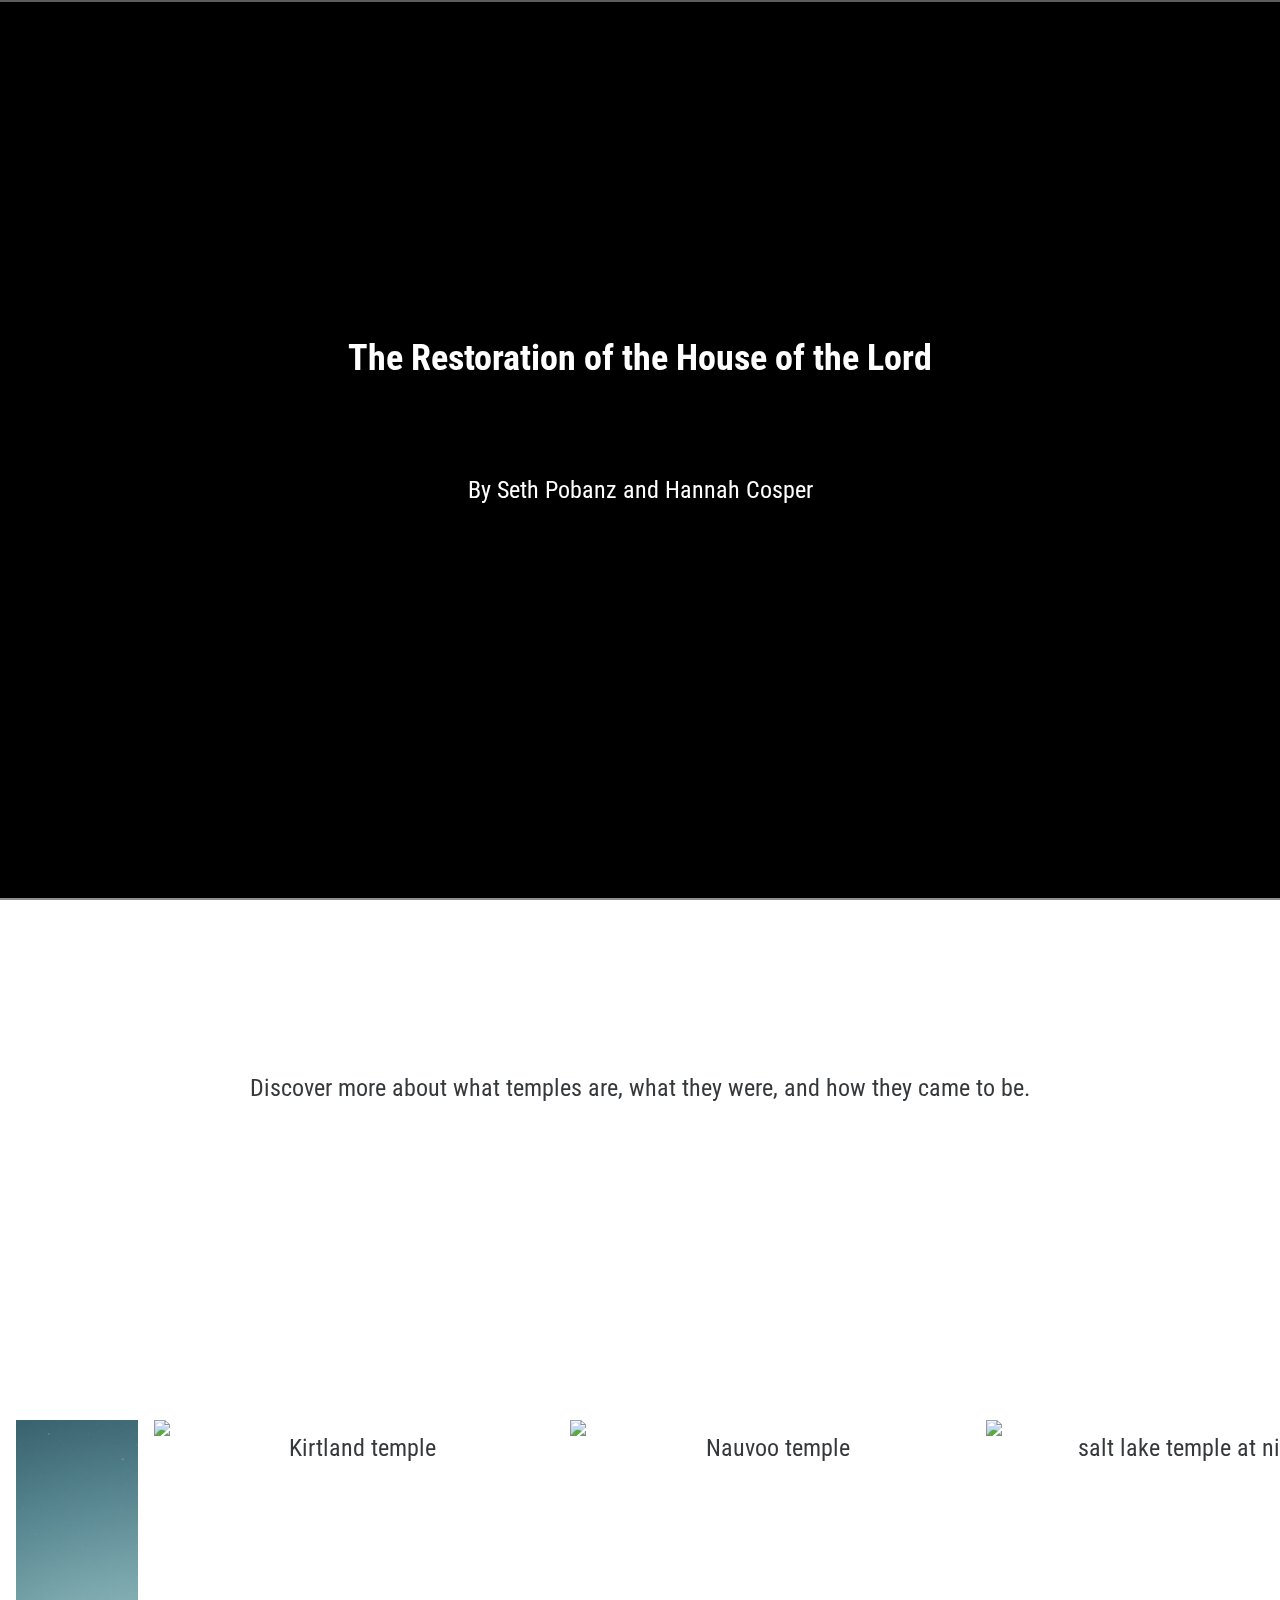
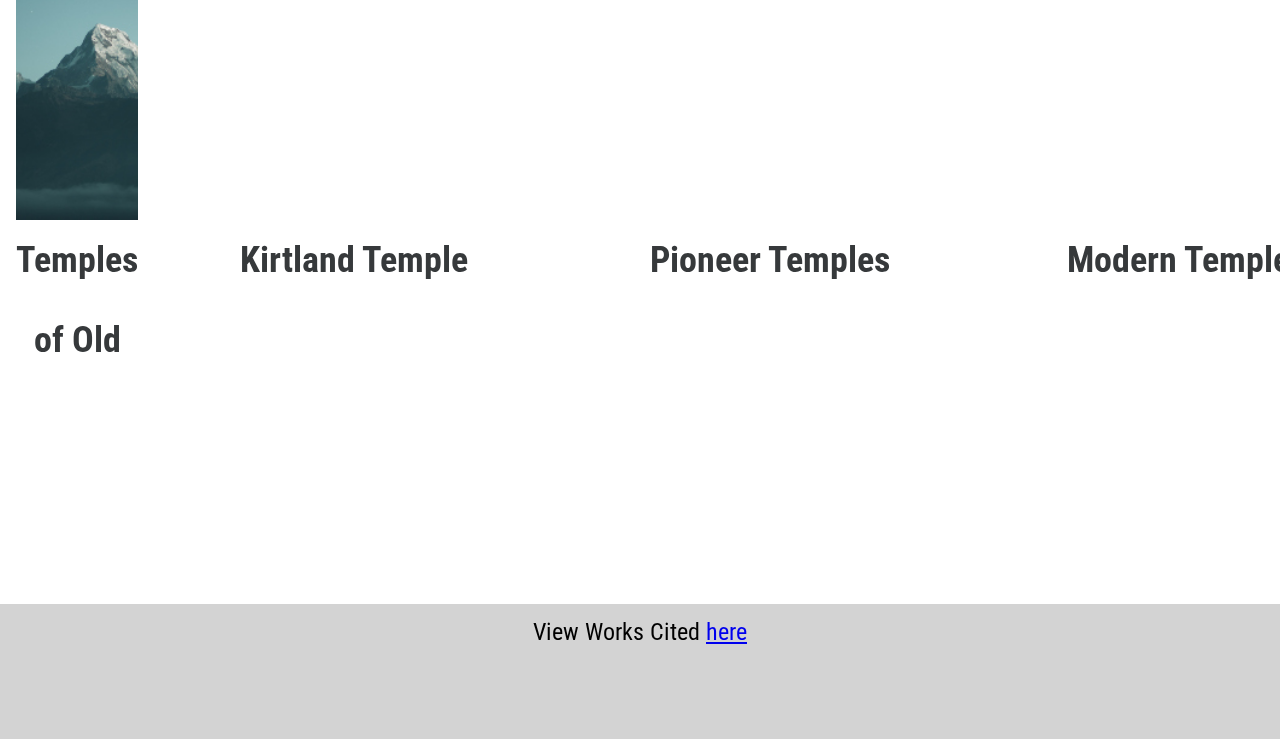
==== index.html @ 6c3a5471 "finalproject" ====
<!DOCTYPE html>
<html lang="en">

<head>
  <meta charset="UTF-8">
  <meta http-equiv="X-UA-Compatible" content="IE=edge">
  <meta name="viewport" content="width=device-width, initial-scale=1.0">
  <title>The Restoration of House of the Lord</title>
  <link rel="preconnect" href="https://fonts.googleapis.com">
  <link rel="preconnect" href="https://fonts.gstatic.com" crossorigin>
  <link href="https://fonts.googleapis.com/css2?family=Anton&family=Roboto+Condensed:wght@300&display=swap"
    rel="stylesheet">
  <link rel="stylesheet" href="styles/main.css">
</head>

<body>


  <div class="hero">
    <div class="video-background">
      <div class="video-foreground">
        <iframe
          src="https://www.youtube.com/embed/NmgBdAP6o-s?playlist=NmgBdAP6o-s&start=4&controls=0&autoplay=1&mute=1&loop=1"
          title="YouTube video player" allow="loop; autoplay"></iframe>
      </div>
    </div>

    <div class="text-wrapper">
      <h2>The Restoration of the House of the Lord</h2>
      <p>By Seth Pobanz and Hannah Cosper</p>
    </div>
  </div>

  <main>

    <p class="welcome">Discover more about what temples are, what they were, and how they came to be.</p>


  </main>

  <section class="cards">


    <a href="card one/cardone.html" class="card">
      <img src="images/card-mountain.jpg" alt="Mountain" width="500" height="500">
      <h2>Temples of Old</h2>
    </a>
    <a href="card two/cardtwo.html" class="card">
      <img src="https://churchofjesuschristtemples.org/assets/img/temples/kirtland-temple/kirtland-temple-1275-main.jpg"
        alt="Kirtland temple" width="500" height="500">
      <h2>Kirtland Temple</h2>
    </a>
    <a href="card three/cardthree.html" class="card">
      <img
        src="https://churchofjesuschristtemples.org/assets/img/temples/st.-george-utah-temple/st.-george-utah-temple-15361-main.jpg"
        alt="Nauvoo temple" width="500" height="500">
      <h2>Pioneer Temples</h2>
    </a>
    <a href="card four/cardfour.html" class="card">
      <img
        src="https://images.discerningassets.com/image/upload/c_fill,h_1000,w_1000/c_fit,fl_relative,h_1.0,o_100,w_1.0/c_fill,w_1000,h_1000/v1619552957/Rome_Temple_Scott_Jarvie_web_erdi9a.jpg"
        alt="salt lake temple at night" width="500" height="500">
      <h2>Modern Temples</h2>
    </a>
  </section>
  <footer>

    <p>View Works Cited <a href="workscited/workscited.html">here</a></p>

  </footer>
</body>

</html>
---- styles/main.css ----
:root {
  --color-font: #36393b;
  --color-primary: #a5d8ff;
  --color-secondary: #afd0d6;
  --accent-one: #bfb6bb;
  --accent-two: #c49799;
}

* {
  margin: 0;
  line-height: calc(2em + 0.5rem);
}

*,
*::before,
*::after {
  box-sizing: border-box;
}
body {
  font-family: "Roboto Condensed", sans-serif;
  color: var(--color-font);
  font-size: 1.5rem;
}
main {
  margin: 0 auto;
  padding: 0 1rem;
  max-width: 80rem;
  text-align: left;
}
main picture {
  display: flex;
  flex-direction: column;
  align-items: center;
  justify-content: center;
}

main .welcome {
  text-align: center;
}
h1 {
  color: var(--color-font);
  font-family: "Anton", sans-serif;
  font-size: 5rem;
  display: flex;
  flex-direction: column;
  align-items: center;
  justify-content: center;

  margin-top: 1em;
}
h2 {
  display: flex;
  flex-direction: column;
  align-items: center;
  justify-content: center;
}
h3 {
  color: #36393b;
  font-family: "Anton", sans-serif;
  font-size: 3rem;
  padding: 3rem;
  text-decoration: underline;
}
ul {
  list-style: none;
  text-align: left;
}

p {
  margin: 4rem;
}
main a {
  text-decoration: none;
  color: darkblue;
}
main a:hover {
  color: #c49799;
}

.hero {
  position: relative;
  overflow: hidden;
  height: 100vh;
  margin-bottom: 10rem;
}
.video-background {
  background: #000;
  position: absolute;
  inset: 0;
  z-index: -99;
}

.video-foreground,
.video-background iframe {
  position: absolute;
  top: 0;
  left: 0;
  width: 100%;
  height: 100%;
  pointer-events: none;
}
.hero .text-wrapper {
  position: absolute;
  top: 0;
  left: 0;
  right: 0;
  bottom: 0;
  background-color: rgba(0, 0, 0, 0.4);

  display: flex;
  flex-direction: column;
  align-items: center;
  justify-content: center;

  padding: 0 2rem;
  color: #ffff;
}
header {
  display: block;
  background-color: lightgray;
}
body header nav ul {
  display: flex;
  flex-direction: row;
  justify-content: space-around;
  list-style: none;
}

.button {
  color: var(--color-font);
  font-family: "Anton", sans-serif;
  font-size: 3rem;
  text-decoration: none;
  transition: color 300ms ease;
}
.button[href]:hover {
  color: var(--accent-two);
}

.cards {
  display: flex;
  gap: 1rem;
  margin: 0 0rem;
  padding-top: 15rem;
  padding-left: 1rem;
  padding-right: 1rem;
}
.cards img {
  width: 100%;
  max-width: 100%;
  height: 400px;
  object-fit: cover;
  display: block;
}
.card {
  transition: color 300ms;
  flex: 1 1 0;
  margin-bottom: 10rem;
  text-decoration: none;
  color: var(--color-font);
  text-align: center;
}

.card:hover {
  color: var(--accent-two);
}

footer {
  display: block;
  color: black;
  background-color: lightgray;
  height: 15vh;
  text-align: center;
}

body .panel {
  display: grid;
  grid-template-columns: repeat(2, 1fr);
  grid-template-rows: repeat(1, 1fr);
  padding: 2rem;
}

body .panel .text-wrapper {
  grid-column: 1;
}
body .panel .image-wrapper {
  grid-column: 2;
}
.panel li {
  list-style: circle;
}

.modernpanel {
  display: grid;
  grid-template-columns: repeat(2, 1fr);
  grid-template-rows: repeat(1, 1fr);
  padding: 2rem;
}

@media (min-aspect-ratio: 16/9) {
  .video-foreground {
    height: 300%;
    top: -100%;
  }
}
@media (max-aspect-ratio: 16/9) {
  .video-foreground {
    width: 300%;
    left: -100%;
  }
}
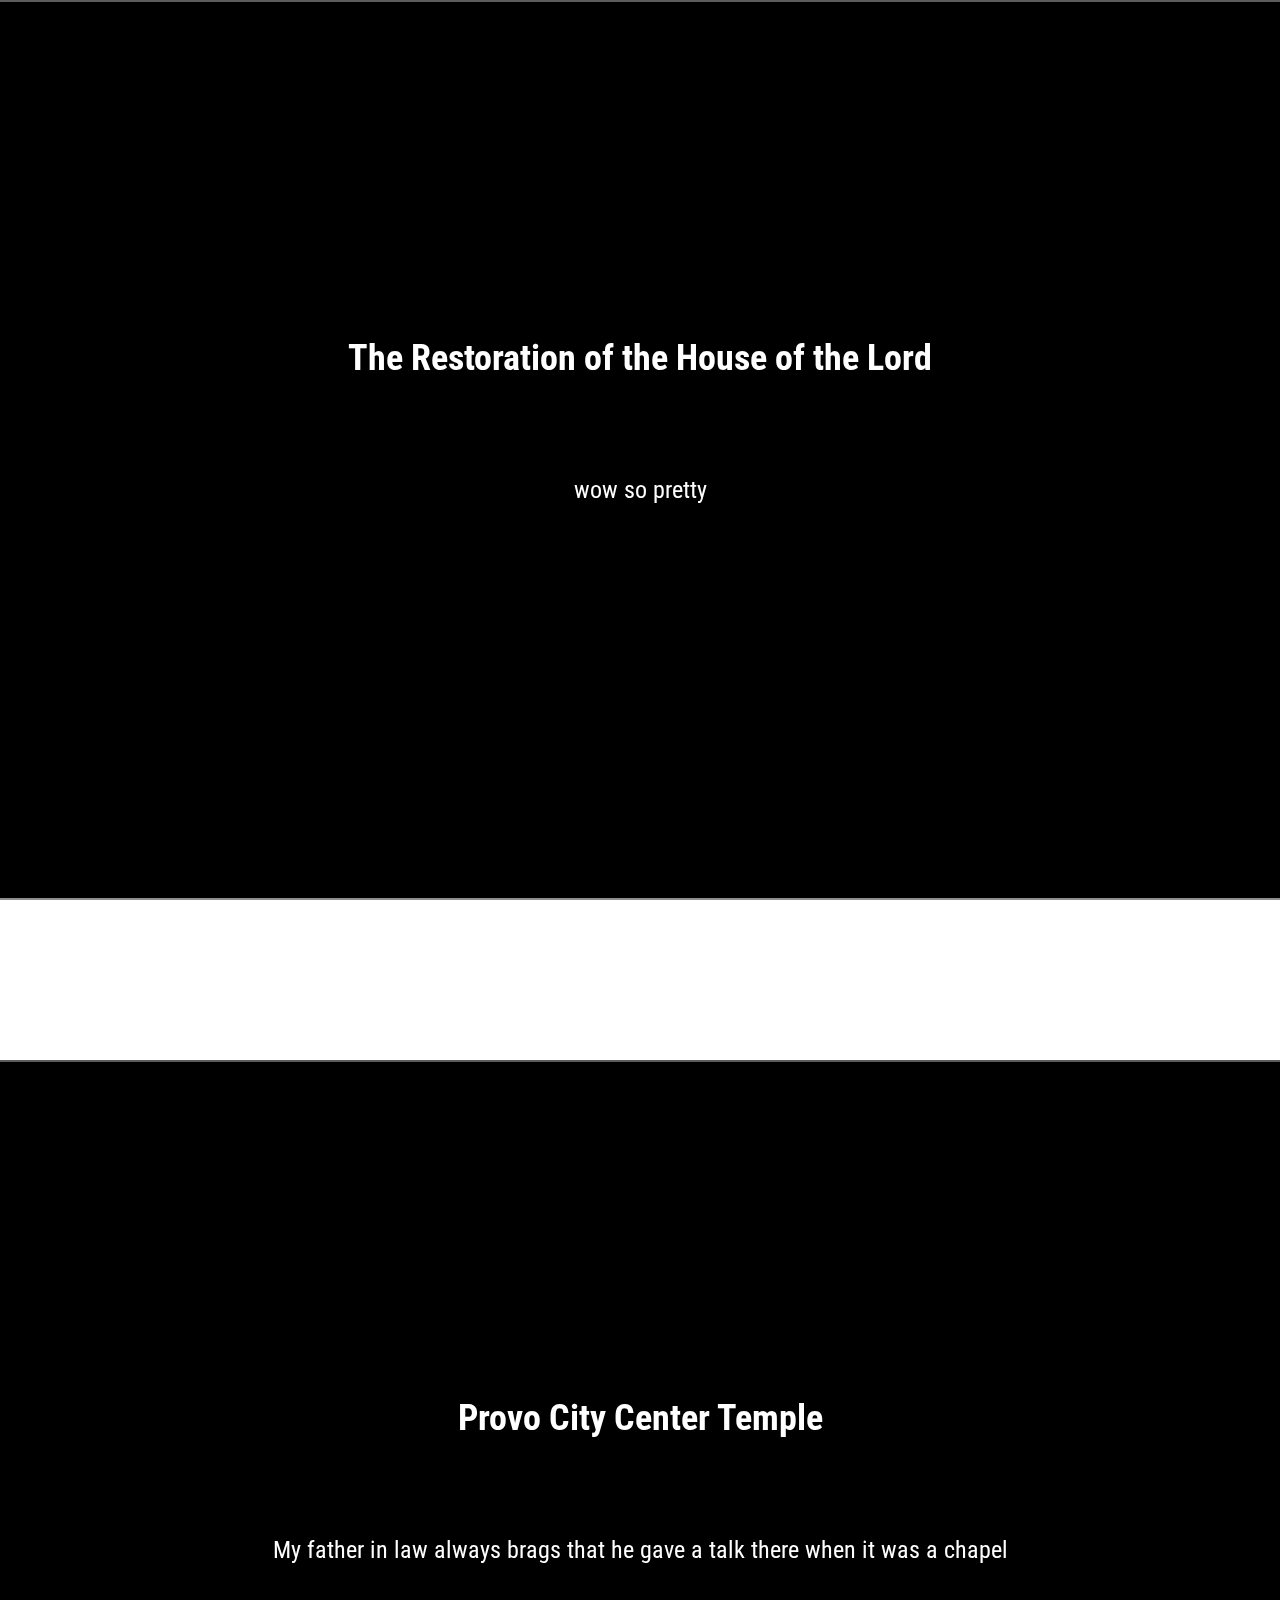
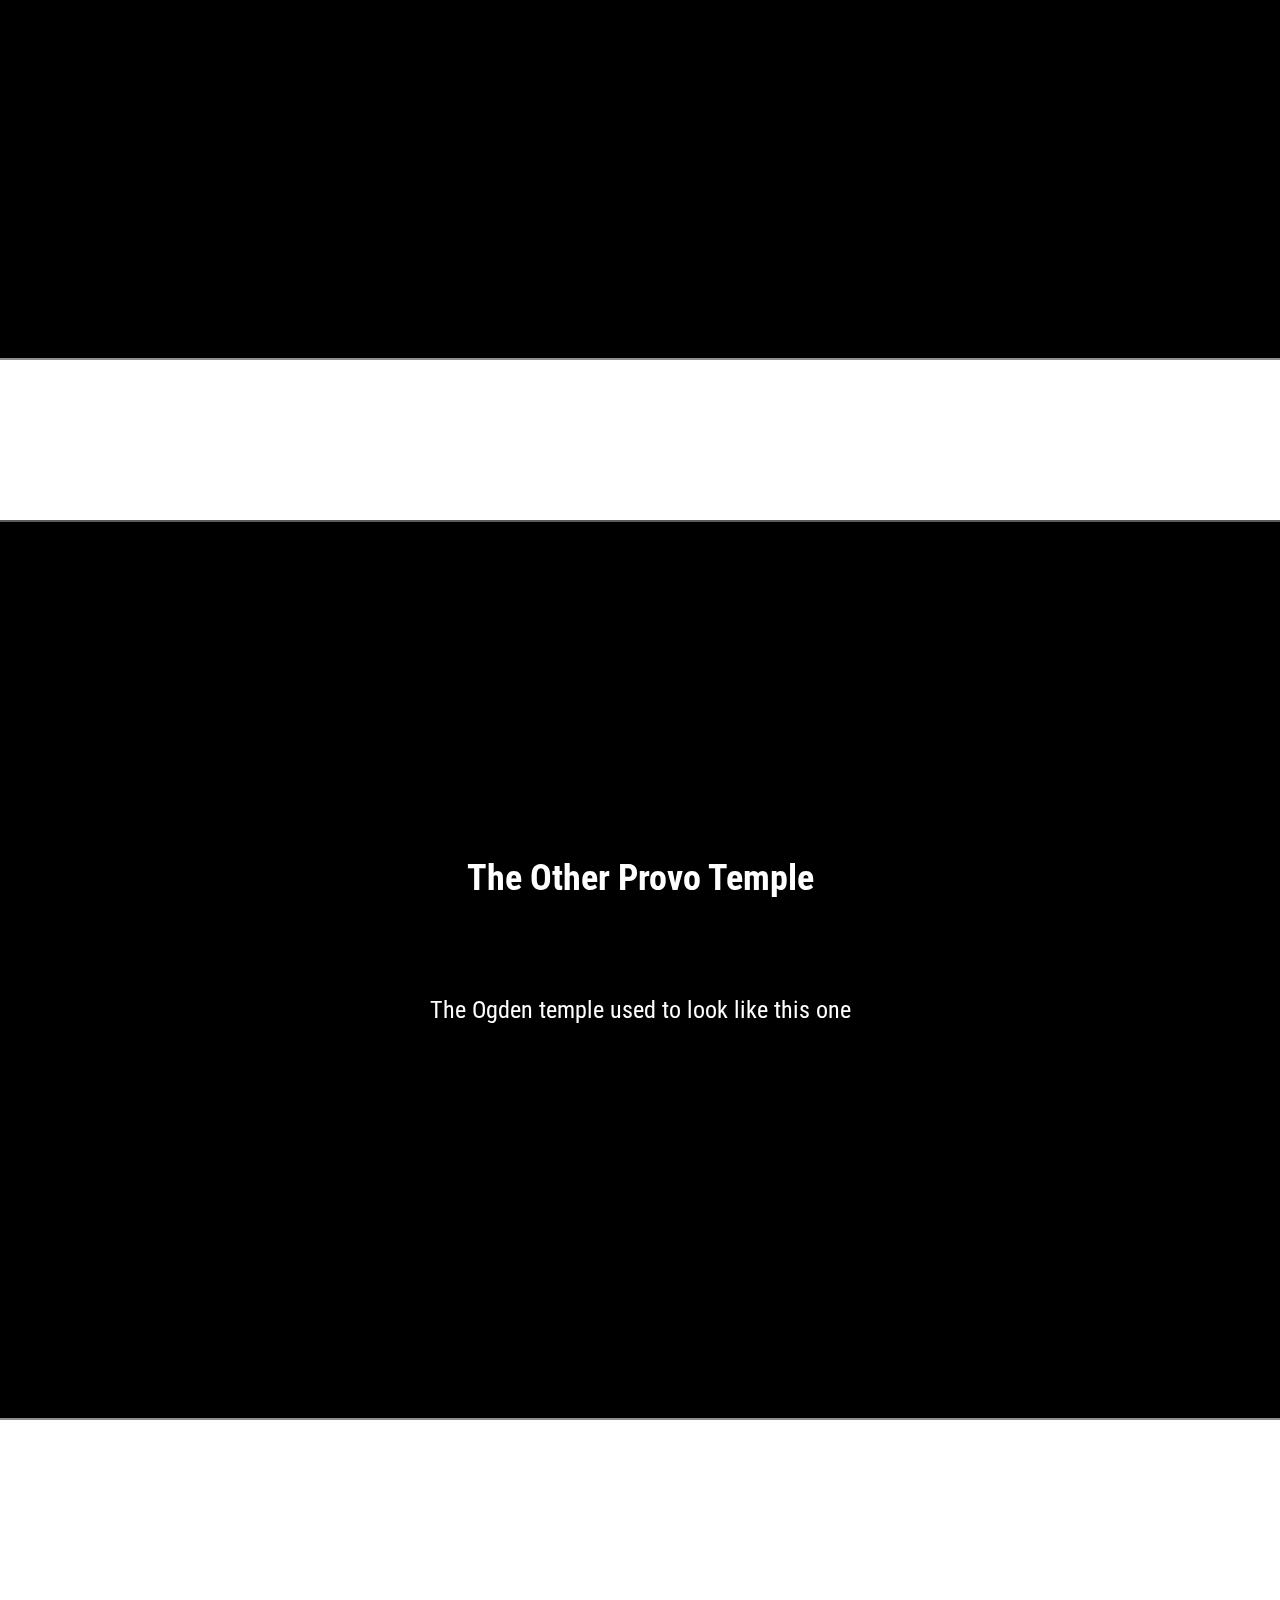
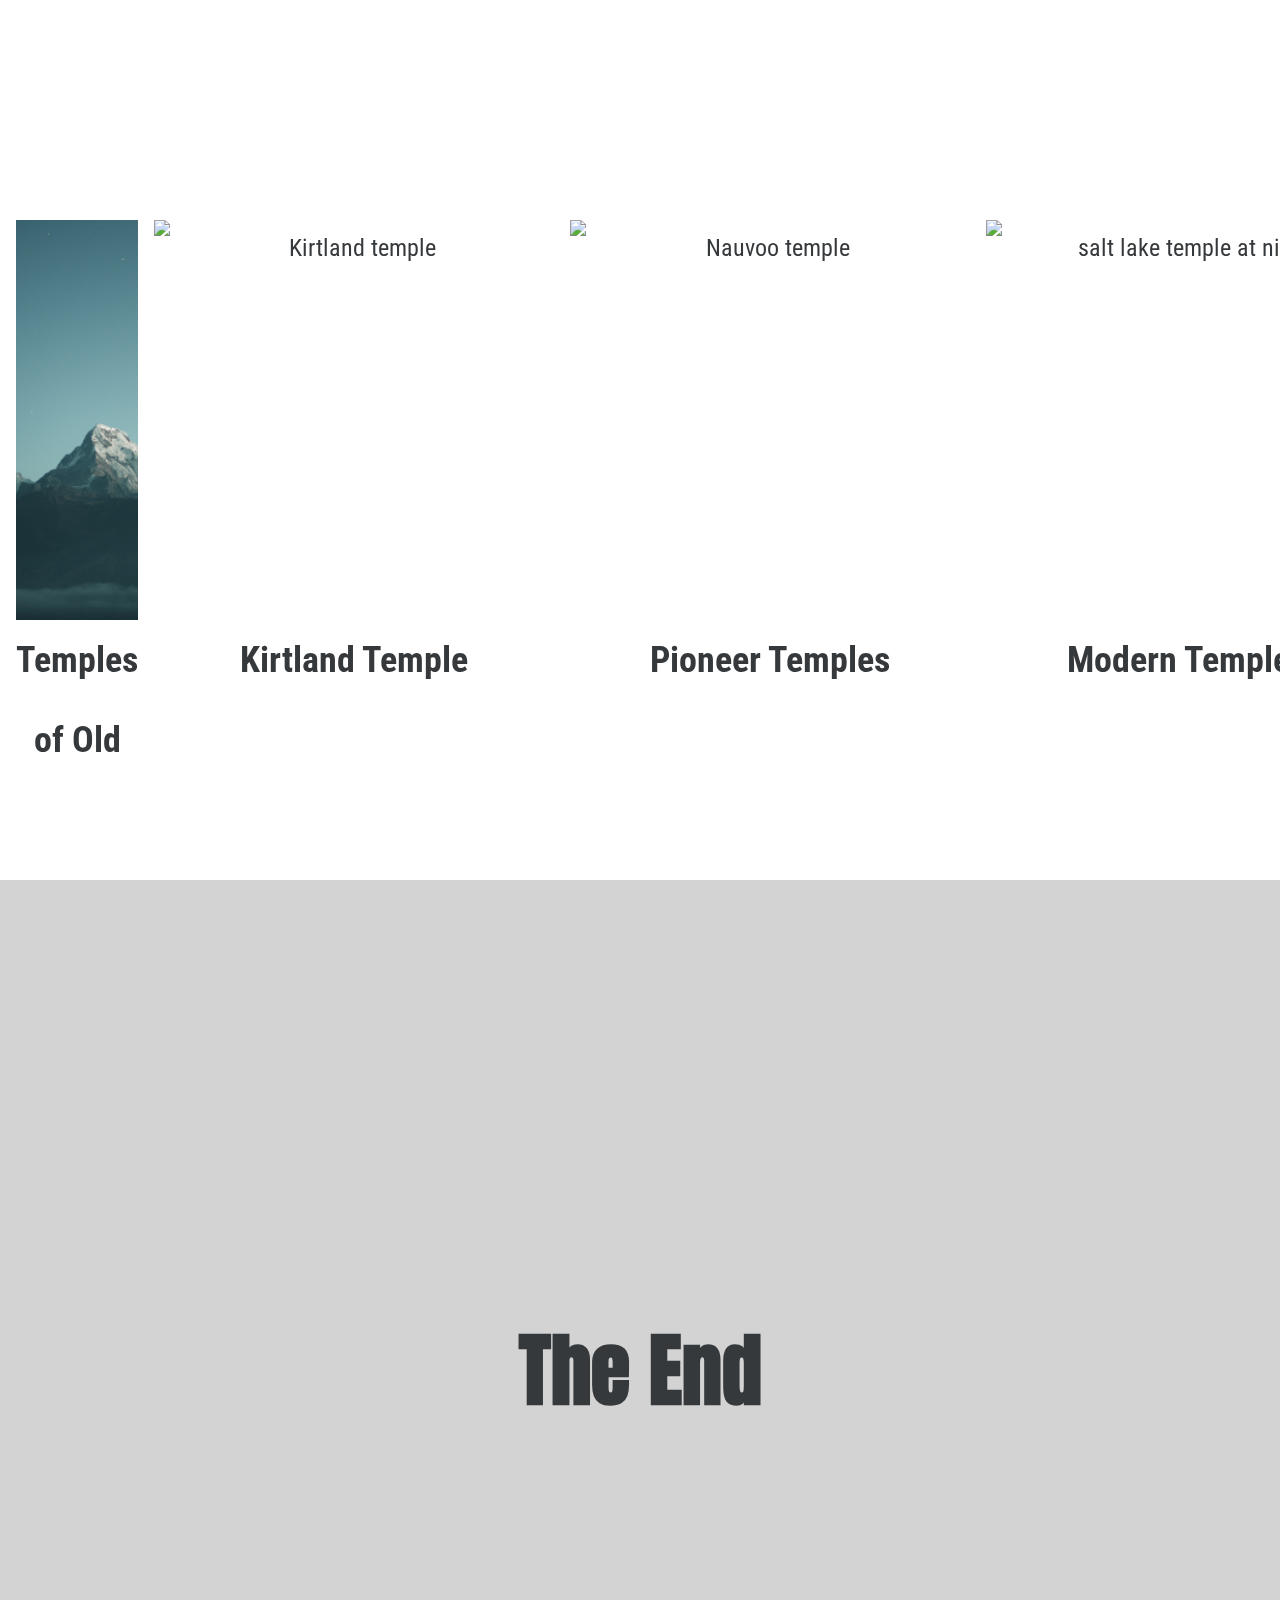
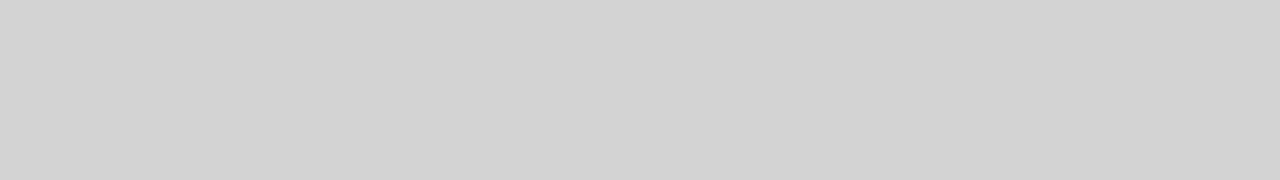
==== commit c1df6005: "finalwebsite" ====
--- a/index.html
+++ b/index.html
@@ -13,7 +13,7 @@
   <link rel="stylesheet" href="styles/main.css">
 </head>
 
-<body>
+<body class="scroll-h">
 
 
   <div class="hero">
@@ -27,16 +27,41 @@
 
     <div class="text-wrapper">
       <h2>The Restoration of the House of the Lord</h2>
-      <p>By Seth Pobanz and Hannah Cosper</p>
+      <p>wow so pretty</p>
     </div>
   </div>
 
-  <main>
+  <div class="hero">
+    <div class="video-background">
+      <div class="video-foreground">
+        <iframe
+          src="https://www.youtube.com/embed/D5zUuD3U44g?playlist=D5zUuD3U44g&start=4&controls=0&autoplay=1&mute=1&loop=1"
+          title="YouTube video player" allow="loop; autoplay"></iframe>
+      </div>
+    </div>
 
-    <p class="welcome">Discover more about what temples are, what they were, and how they came to be.</p>
+    <div class="text-wrapper">
+      <h2>Provo City Center Temple</h2>
+      <p>My father in law always brags that he gave a talk there when it was a chapel</p>
+    </div>
+  </div>
+
+  <div class="hero">
+    <div class="video-background">
+      <div class="video-foreground">
+        <iframe
+          src="https://www.youtube.com/embed/MIjWUd9K7d0?playlist=MIjWUd9K7d0&start=4&controls=0&autoplay=1&mute=1&loop=1"
+          title="YouTube video player" allow="loop; autoplay"></iframe>
+      </div>
+    </div>
+
+    <div class="text-wrapper">
+      <h2>The Other Provo Temple</h2>
+      <p>The Ogden temple used to look like this one</p>
+    </div>
+  </div>
 
 
-  </main>
 
   <section class="cards">
 
@@ -65,7 +90,7 @@
   </section>
   <footer>
 
-    <p>View Works Cited <a href="workscited/workscited.html">here</a></p>
+    <h1>The End</h1>
 
   </footer>
 </body>
--- a/styles/main.css
+++ b/styles/main.css
@@ -15,6 +15,37 @@
 *::before,
 *::after {
   box-sizing: border-box;
+}
+html {
+  --slide-height: 100vh;
+  --slider-height: 100%;
+
+  display: grid;
+  grid-auto-columns: 100%;
+  grid-auto-rows: 100vh;
+  grid-auto-flow: row;
+
+  overflow-x: hidden;
+  scroll-snap-type: y mandatory;
+}
+
+.scroll-h > * {
+  scroll-snap-align: start;
+  /* chrome only */
+  scroll-snap-stop: always;
+
+  color: #fff;
+  height: var(--slide-height);
+}
+
+.scroll-h img {
+  height: 100vh;
+  object-fit: cover;
+}
+
+.small-img {
+  padding: 20vmin;
+  object-position: 10% top;
 }
 body {
   font-family: "Roboto Condensed", sans-serif;
@@ -196,7 +227,11 @@
   grid-template-rows: repeat(1, 1fr);
   padding: 2rem;
 }
-
+footer {
+  display: flex;
+  align-items: center;
+  justify-content: center;
+}
 @media (min-aspect-ratio: 16/9) {
   .video-foreground {
     height: 300%;
